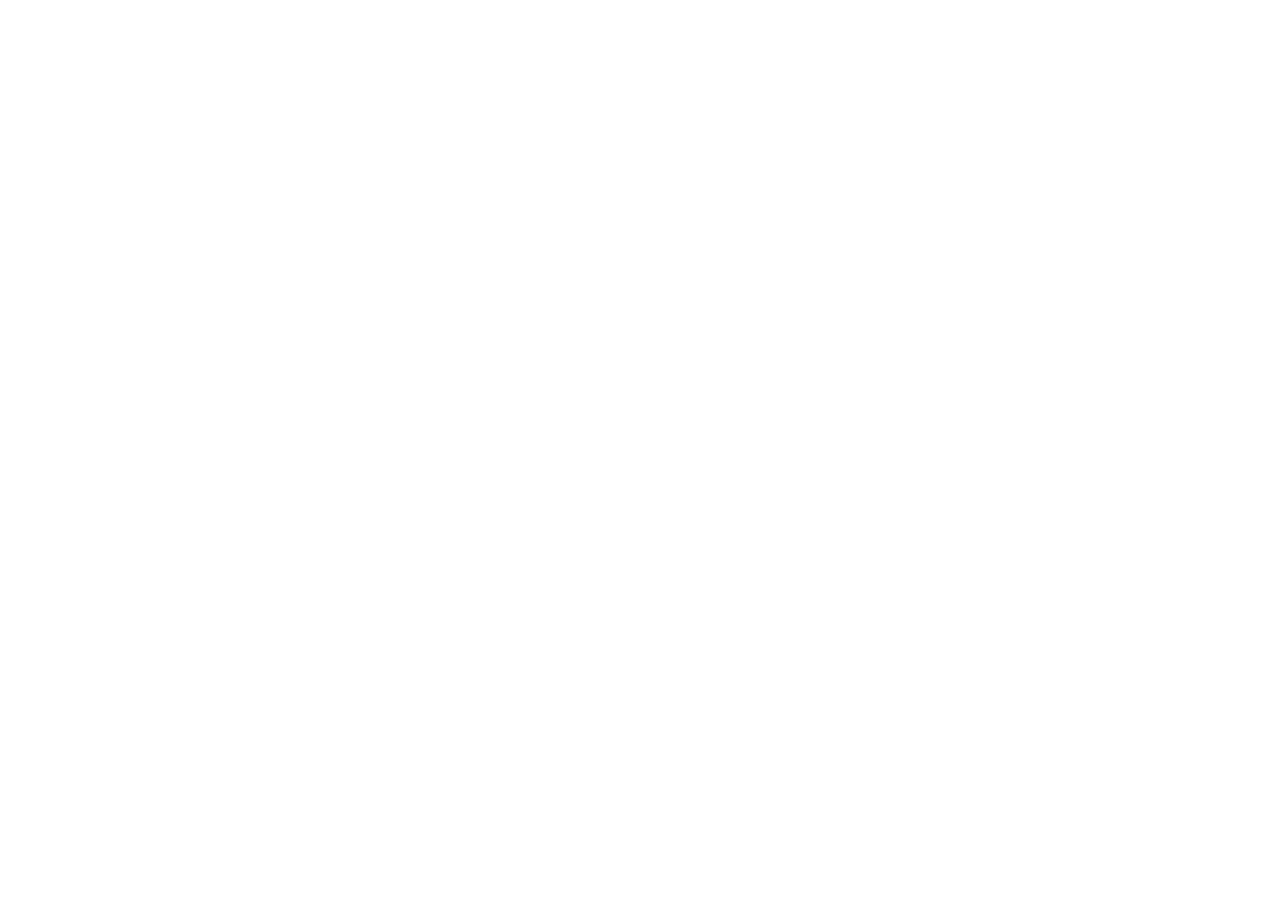
==== admin/index.html @ c7b51797 "Website makeup & nail với trang quản trị Sveltia CMS Co-Authored-By: Claude Opus 5.5 <noreply@anthro" ====
<!doctype html>
<html lang="vi">
<head>
  <meta charset="utf-8">
  <meta name="viewport" content="width=device-width, initial-scale=1">
  <meta name="robots" content="noindex">
  <title>Quản trị website</title>
</head>
<body>
  <script src="https://unpkg.com/@sveltia/cms@0.245.1/dist/sveltia-cms.js"></script>
</body>
</html>
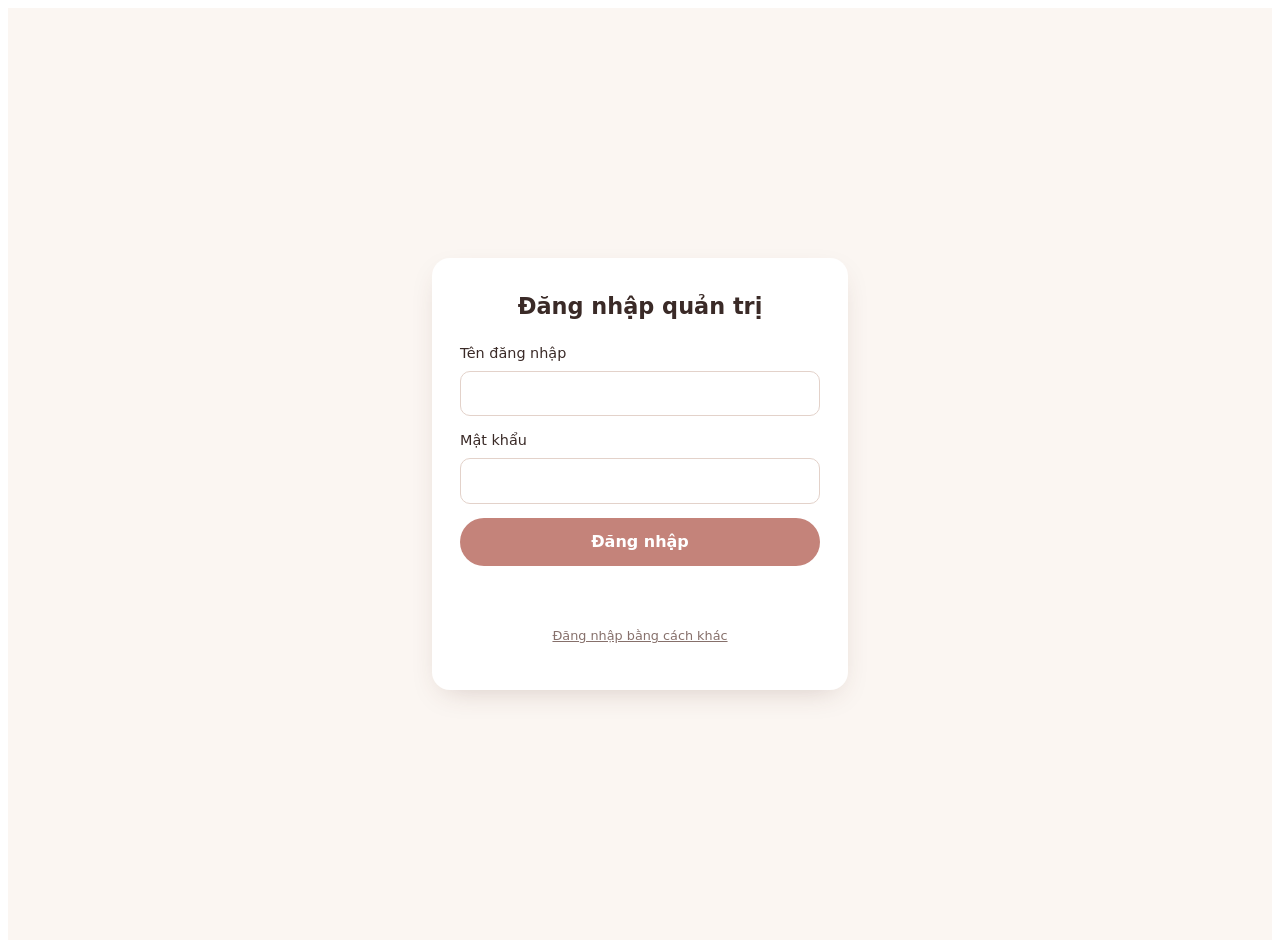
==== commit ccf20b62: "Thêm đăng nhập admin bằng tên đăng nhập + mật khẩu Co-Authored-By: Claude Opus 5.5 <noreply@anthropi" ====
--- a/admin/index.html
+++ b/admin/index.html
@@ -5,8 +5,93 @@
   <meta name="viewport" content="width=device-width, initial-scale=1">
   <meta name="robots" content="noindex">
   <title>Quản trị website</title>
+  <style>
+    #gate { min-height: 100vh; display: grid; place-items: center; padding: 16px; margin: 0;
+      background: #fbf6f2; font: 16px/1.5 system-ui, -apple-system, sans-serif; color: #3a2a27; }
+    #gate form { width: min(360px, 100%); background: #fff; padding: 32px 28px; border-radius: 18px;
+      box-shadow: 0 10px 30px -12px rgba(90, 50, 40, .25); display: grid; gap: 14px; }
+    #gate h1 { margin: 0 0 6px; font-size: 1.4rem; text-align: center; }
+    #gate label { display: grid; gap: 6px; font-size: .9rem; }
+    #gate input { font: inherit; padding: 11px 14px; border: 1px solid #e3d2ca; border-radius: 10px; }
+    #gate input:focus { outline: 2px solid #c4837a; border-color: transparent; }
+    #gate button { font: inherit; font-weight: 600; padding: 12px; border: 0; border-radius: 999px;
+      background: #c4837a; color: #fff; cursor: pointer; }
+    #gate button:disabled { opacity: .6; cursor: wait; }
+    #gate .err { color: #b3261e; font-size: .9rem; min-height: 1.4em; margin: 0; text-align: center; }
+    #gate .alt { text-align: center; font-size: .8rem; color: #86706b; }
+    #gate .alt a { color: inherit; }
+  </style>
 </head>
 <body>
-  <script src="https://unpkg.com/@sveltia/cms@0.245.1/dist/sveltia-cms.js"></script>
+  <div id="gate" hidden>
+    <form id="loginForm">
+      <h1>Đăng nhập quản trị</h1>
+      <label>Tên đăng nhập <input name="username" autocomplete="username" required autocapitalize="off"></label>
+      <label>Mật khẩu <input name="password" type="password" autocomplete="current-password" required></label>
+      <button type="submit">Đăng nhập</button>
+      <p class="err" id="err" role="alert"></p>
+      <p class="alt"><a href="#" id="altLogin">Đăng nhập bằng cách khác</a></p>
+    </form>
+  </div>
+
+  <script>
+    // Sveltia CMS tự đăng nhập lại khi localStorage có { backendName, token } ở khoá này
+    const USER_KEY = "sveltia-cms.user";
+    const CMS_SRC = "https://unpkg.com/@sveltia/cms@0.245.1/dist/sveltia-cms.js";
+    const gate = document.getElementById("gate");
+
+    const loadCms = () => {
+      gate.remove();
+      const s = document.createElement("script");
+      s.src = CMS_SRC;
+      document.body.append(s);
+    };
+
+    const fromB64 = (s) => Uint8Array.from(atob(s), (c) => c.charCodeAt(0));
+    const decryptToken = async (username, password) => {
+      const res = await fetch("auth.json", { cache: "no-cache" });
+      if (!res.ok) throw new Error("Chưa cấu hình tài khoản admin (thiếu admin/auth.json).");
+      const { iterations, salt, iv, data } = await res.json();
+      const material = await crypto.subtle.importKey(
+        "raw", new TextEncoder().encode(`${username}\n${password}`), "PBKDF2", false, ["deriveKey"]);
+      const key = await crypto.subtle.deriveKey(
+        { name: "PBKDF2", hash: "SHA-256", salt: fromB64(salt), iterations },
+        material, { name: "AES-GCM", length: 256 }, false, ["decrypt"]);
+      try {
+        const plain = await crypto.subtle.decrypt({ name: "AES-GCM", iv: fromB64(iv) }, key, fromB64(data));
+        return new TextDecoder().decode(plain);
+      } catch {
+        throw new Error("Sai tên đăng nhập hoặc mật khẩu.");
+      }
+    };
+
+    let cached = null;
+    try { cached = JSON.parse(localStorage.getItem(USER_KEY) || "null"); } catch {}
+    if (cached && cached.token) {
+      loadCms(); // đã đăng nhập từ trước
+    } else {
+      gate.hidden = false;
+    }
+
+    document.getElementById("altLogin").addEventListener("click", (e) => { e.preventDefault(); loadCms(); });
+    document.getElementById("loginForm").addEventListener("submit", async (e) => {
+      e.preventDefault();
+      const form = e.target;
+      const btn = form.querySelector("button");
+      const err = document.getElementById("err");
+      btn.disabled = true;
+      btn.textContent = "Đang đăng nhập...";
+      err.textContent = "";
+      try {
+        const token = await decryptToken(form.username.value.trim(), form.password.value);
+        localStorage.setItem(USER_KEY, JSON.stringify({ backendName: "github", token }));
+        loadCms();
+      } catch (ex) {
+        err.textContent = ex.message;
+        btn.disabled = false;
+        btn.textContent = "Đăng nhập";
+      }
+    });
+  </script>
 </body>
 </html>
